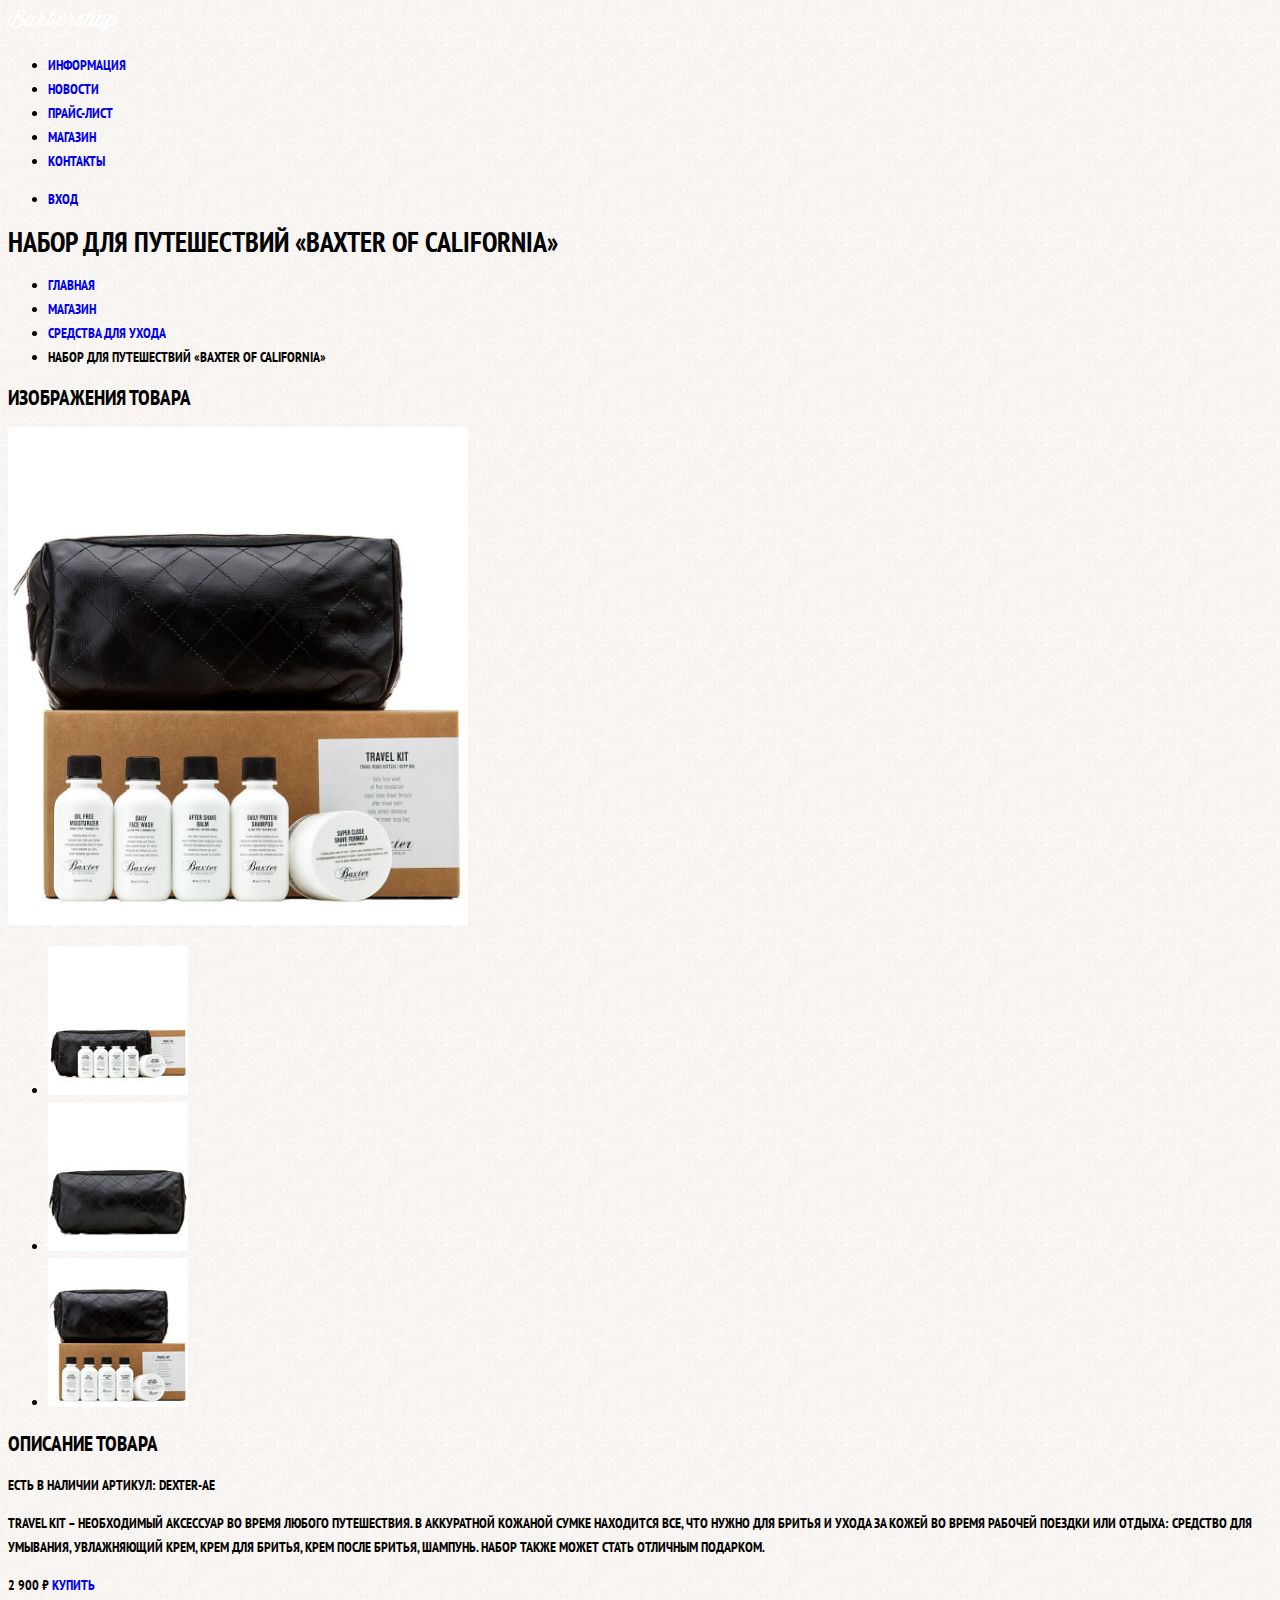
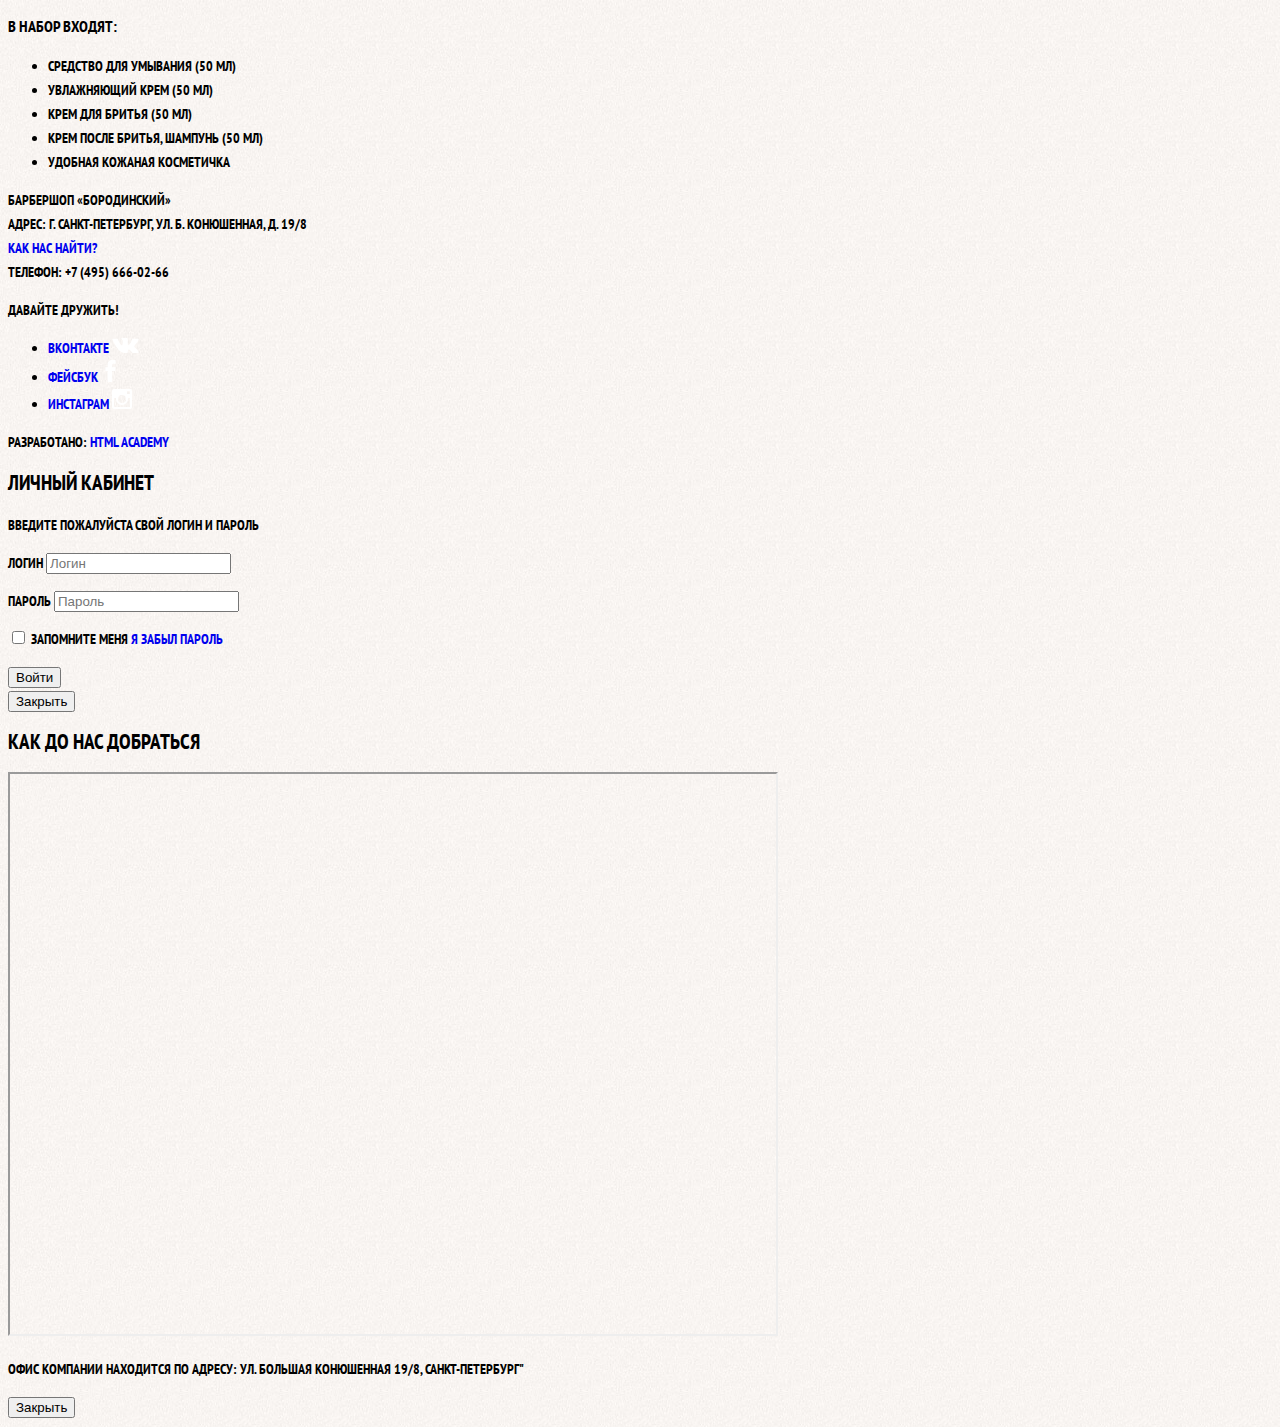
==== catalog-item.html @ 41b60dc1 "tinify" ====
<!DOCTYPE html>
<html lang="ru">

  <head>
    <meta charset="UTF-8">
    <title>Каталог товаров</title>
    <link href="https://fonts.googleapis.com/css?family=PT+Sans+Narrow:400,700&display=swap&subset=cyrillic" rel="stylesheet">
    <link rel="stylesheet" href="css/normalize.css">
    <link rel="stylesheet" href="css/style.css">
    <style>

    </style>
  </head>


  <body class="inner-page">

    <header class="header header--inner-page">
      <nav class="header__nav header__nav--inner-page">
        <a class="logo logo--inner-page" href="index.html">
          <img src="img/inner-logo.svg" width="110" height="24" alt="Логотип барбершопа 'Бородинский'">
        </a>
        <div class="nav-menu nav-menu--inner-page">
          <ul class="site-nav__list">
            <li>
              <a class="site-nav__link" href="info.html">Информация</a>
            </li>
            <li>
              <a class="site-nav__link" href="news.html">Новости</a>
            </li>
            <li>
              <a class="site-nav__link" href="price.html">Прайс-лист</a>
            </li>
            <li>
              <a class="site-nav__link site-nav__link--current" href="catalog.html">Магазин</a>
            </li>
            <li>
              <a class="site-nav__link" href="contacts.html">Контакты</a>
            </li>
          </ul>
          <ul class="user-nav__list">
            <li>	
              <a class="user-nav__link" href="#">Вход</a>
            </li>
          </ul>
        </div>
      </nav>
    </header>

    
    <main class="inner-content">
      <h1 class="inner-content__title">Набор для путешествий «Baxter of California»</h1>			
      <ul class="inner-content__breadcrumbs breadcrumbs">
        <li><a class="breadcrumbs__link" href="index.html">Главная</a></li>
        <li><a class="breadcrumbs__link" href="catalog.html">Магазин</a></li>
        <li><a class="breadcrumbs__link" href="catalog.html">Средства для ухода</a></li>
        <li class="breadcrumbs__current">Набор для путешествий «Baxter of California»</li>
      </ul>
      
      <div class="catalog-columns">
        <section class="product-photo">
          <h2 class="visually-hidden">Изображения товара</h2>
          <p class="product-photo__full">
            <img src="img/travel-kit.jpg" width="460" height="498" alt="Фото всего набора">
          </p>
          <ul class="product-photo__preview-list">
            <li class="product-photo__preview-item"><img src="img/travel-kit-1.jpg" width="140" height="149" alt="Фото всего набора"></li>
            <li class="product-photo__preview-item"><img src="img/travel-kit-2.jpg" width="140" height="149" alt="Фото кожаной косметички"></li>
            <li class="product-photo__preview-item"><img src="img/travel-kit-3.jpg" width="140" height="149" alt="Фото всего набора"></li>
          </ul>
        </section>
        
        <section class="product-info">
          <h2 class="visually-hidden">Описание товара</h2>
          <p class="product-info__availability-and-article">
            <b class="product-info__availability">Eсть в наличии</b>
            <b class="product-info__article">Артикул: dexter-ae</b>
          </p>
          <p class="product-info__text">Travel Kit – необходимый аксессуар во время любого путешествия. В аккуратной кожаной сумке находится все, что нужно для бритья и ухода за кожей во время рабочей поездки или отдыха: средство для умывания, увлажняющий крем, крем для бритья, крем после бритья, шампунь. Набор также может стать отличным подарком.</p>
          <p class="product-info__buy-info">
            <b class="product-info__price">2 900 ₽</b>
            <a class="product-info__buy-button button" href="#">Купить</a>
          </p>
          <h3 class="product-info__set-title">В набор входят:</h3>
          <ul class="product-info__set-list">
            <li class="product-info__set-item">Средство для умывания (50 мл)</li>
            <li class="product-info__set-item">Увлажняющий крем (50 мл)</li>
            <li class="product-info__set-item">Крем для бритья (50 мл)</li>
            <li class="product-info__set-item">Крем после бритья, шампунь (50 мл)</li>
            <li class="product-info__set-item">Удобная кожаная косметичка</li>
          </ul>
        </section>
      </div>
    </main>
    

    <footer class="footer footer--inner-page">
      <div class="footer__container footer__container--inner-page">
        <div class="footer-contacts">
          <p class="footer-contacts__info">
            Барбершоп «Бородинский»<br>
            Адрес: г. Санкт-Петербург, ул. Б. Конюшенная, д. 19/8<br>
            <a class="footer-contacts__map-link" href="#">Как нас найти?</a><br>
            Телефон: +7 (495) 666-02-66
          </p>
        </div>
        
        <div class="footer-social">
          <b class="footer-social__headline">Давайте дружить!</b>
          <ul class="footer-social__list">
            <li>
              <a class="footer-social__link" href="#" target="_blank">
                <span class="visually-hidden">Вконтакте</span>
                <svg xmlns="http://www.w3.org/2000/svg" width="27" height="15" viewBox="0 0 26.14 14.91"><path class="footer-social__svg-path" d="M26 13.47l-.09-.17a13.55 13.55 0 0 0-2.6-3q-.87-.83-1.1-1.12A1 1 0 0 1 22 8a10.27 10.27 0 0 1 1.22-1.78l.88-1.16q2.35-3.13 2-4L26 .94a.8.8 0 0 0-.4-.22 2.14 2.14 0 0 0-.87 0h-3.92a.51.51 0 0 0-.27 0h-.3a.6.6 0 0 0-.15.14.93.93 0 0 0-.14.24 22.22 22.22 0 0 1-1.46 3.06q-.5.84-.93 1.46a7 7 0 0 1-.71.91 4.94 4.94 0 0 1-.52.47q-.23.18-.35.15l-.23-.05a.9.9 0 0 1-.31-.33 1.49 1.49 0 0 1-.16-.53V1.6a3.14 3.14 0 0 0 0-.62 2.12 2.12 0 0 0-.14-.44.73.73 0 0 0-.28-.33 1.57 1.57 0 0 0-.46-.18A9 9 0 0 0 12.57 0a8.93 8.93 0 0 0-3.25.33 1.83 1.83 0 0 0-.52.41q-.25.3-.07.33a1.67 1.67 0 0 1 1.16.59l.08.16a2.6 2.6 0 0 1 .19.63 6.32 6.32 0 0 1 .12 1 10.59 10.59 0 0 1 0 1.7q-.07.71-.13 1.1a2.21 2.21 0 0 1-.18.64 2.69 2.69 0 0 1-.16.3l-.07.07a1 1 0 0 1-.37.07.86.86 0 0 1-.46-.19 3.27 3.27 0 0 1-.56-.52 7 7 0 0 1-.66-.93q-.37-.6-.76-1.42l-.22-.39q-.2-.38-.56-1.11t-.62-1.43A.9.9 0 0 0 5.2.9h-.07a.93.93 0 0 0-.22-.16A1.44 1.44 0 0 0 4.6.65L.87.68A1 1 0 0 0 .1.94L0 1a.44.44 0 0 0 0 .22 1.08 1.08 0 0 0 .08.37Q.9 3.53 1.86 5.31t1.66 2.87Q4.23 9.27 5 10.24t1 1.24l.37.41.34.33a8.06 8.06 0 0 0 1 .78 16.34 16.34 0 0 0 1.4.9 7.6 7.6 0 0 0 1.79.72 6.19 6.19 0 0 0 2 .22h1.57a1.08 1.08 0 0 0 .72-.3l.05-.07a.9.9 0 0 0 .1-.25 1.38 1.38 0 0 0 0-.37 4.48 4.48 0 0 1 .09-1.05 2.77 2.77 0 0 1 .23-.71 1.74 1.74 0 0 1 .29-.4 1.19 1.19 0 0 1 .23-.2h.11a.86.86 0 0 1 .77.21 4.52 4.52 0 0 1 .83.79q.39.47.93 1.05a6.41 6.41 0 0 0 1 .87l.27.16a3.31 3.31 0 0 0 .71.3 1.53 1.53 0 0 0 .76.07l3.48-.05a1.58 1.58 0 0 0 .8-.17.68.68 0 0 0 .34-.37 1.06 1.06 0 0 0 0-.46 1.71 1.71 0 0 0-.1-.36z" fill="#fff"/></svg>
              </a>
            </li>
            <li>
              <a class="footer-social__link" href="#" target="_blank">
                <span class="visually-hidden">Фейсбук</span>
                <svg xmlns="http://www.w3.org/2000/svg" width="19" height="22" viewBox="0 0 10.15 21.74"><path class="footer-social__svg-path" d="M3.34 1.12A4.77 4.77 0 0 1 6.53 0h3.61v3.81H7.81a1.07 1.07 0 0 0-1.09.83v2.55h3.42c-.08 1.23-.24 2.45-.41 3.67h-3v10.87H2.21V10.86H0V7.21h2.19V3.66a3.83 3.83 0 0 1 1.15-2.54z" fill="#fff"/></svg>
              </a>
            </li>
            <li>
              <a class="footer-social__link" href="#" target="_blank">
                <span class="visually-hidden">Инстаграм</span>
                <svg xmlns="http://www.w3.org/2000/svg" width="20" height="20" viewBox="0 0 20 20"><path class="footer-social__svg-path" d="M18 0H2a2 2 0 0 0-2 2v16a2 2 0 0 0 2 2h16a2 2 0 0 0 2-2V2a2 2 0 0 0-2-2zm-8 6a4 4 0 1 1-4 4 4 4 0 0 1 4-4zM2.5 18a.47.47 0 0 1-.5-.5V9h2.1a3.4 3.4 0 0 0-.1 1 6 6 0 1 0 12 0 3.4 3.4 0 0 0-.1-1H18v8.5a.47.47 0 0 1-.5.5zM18 4.5a.47.47 0 0 1-.5.5h-2a.47.47 0 0 1-.5-.5v-2a.47.47 0 0 1 .5-.5h2a.47.47 0 0 1 .5.5z" fill="#fff"/></svg>
              </a>
            </li>
          </ul>
        </div>
        
        <div class="footer-copyright">
          <b class="footer-copyright__headline">Разработано:</b>
          <a class="button footer-copyright__button" href="https://htmlacademy.ru" target="_blank">HTML Academy</a>
        </div>
      </div>
    </footer>


    <section class="modal login">
      <h2 class="login__title">Личный кабинет</h2>
      <p class="login__tip">Введите пожалуйста свой логин и пароль</p>
      <form class="login__form" action="https://echo.htmlacademy.ru" method="post">
        <p class="login__area">
          <label class="visually-hidden" for="user-login">Логин</label> 
          <input class="login__input-user login__icon-user" id="user-login" type="text" name="login" placeholder="Логин">
        </p>
        <p class="login__area">
          <label class="visually-hidden" for="user-password">Пароль</label> 
          <input class="login__input-password login__icon-password" id="user-password" type="password" name="password" placeholder="Пароль">
        </p>
        <p class="login__storage">
          <label class="login__storage-label">
            <input class="visually-hidden login__hidden-checkbox" type="checkbox" name="remember">
            <span class="login__shown-checkbox"></span>
            Запомните меня
          </label>
          <a class="login__restore-link" href="#">Я забыл пароль</a>
        </p>
        <button class="button login__enter-button" type="submit">Войти</button>
      </form>
      <button class="login__close-button" type="button">Закрыть</button>
    </section>


    <section class="modal map">
      <h2 class="visually-hidden">Как до нас добраться</h2>

      <iframe src="https://yandex.ru/map-widget/v1/-/CKAnVVzB" width="766" height="560" frameborder="1" allowfullscreen="true"></iframe>

			<p class="visually-hidden">Офис компании находится по адресу: ул. Большая Конюшенная 19/8, Санкт-Петербург"</p>
      <button class="map__close-button" type="button">Закрыть</button>
    </section>
    
    <div class="modal__overlay"></div>


    <script src="blocks/header/login/login.js"></script>
    <script src="blocks/footer/map/map.js"></script>

  </body>  
  
</html>
---- css/style.css ----
@import url(../blocks/visually-hidden/visually-hidden.css);
@import url(../blocks/button/button.css);
@import url(../blocks/header/header.css);
@import url(../blocks/main-content/main-content.css);
@import url(../blocks/inner-content/inner-content.css);
@import url(../blocks/footer/footer.css);
@import url(../blocks/modal/modal.css);


/*common properties*/

* {
	/* outline: 1px dashed red; */
}

body {
	font-family: "PT Sans Narrow", "Arial Narrow", sans-serif;
	font-size: 14px;
	line-height: 24px;
	font-weight: 700;
	text-transform: uppercase;
	color: #ffffff;

	background-color: #000000;
	background-image: url("../img/main-background.jpg");
	background-position: center top;
	background-repeat: no-repeat;
}

.inner-page {
	color: #000000;

	background-color: #f9f6f3;
	background-image: url("../img/light-background.jpg");
	background-position: 0 0;
	background-repeat: repeat;
}

a {
	text-decoration: none;
}
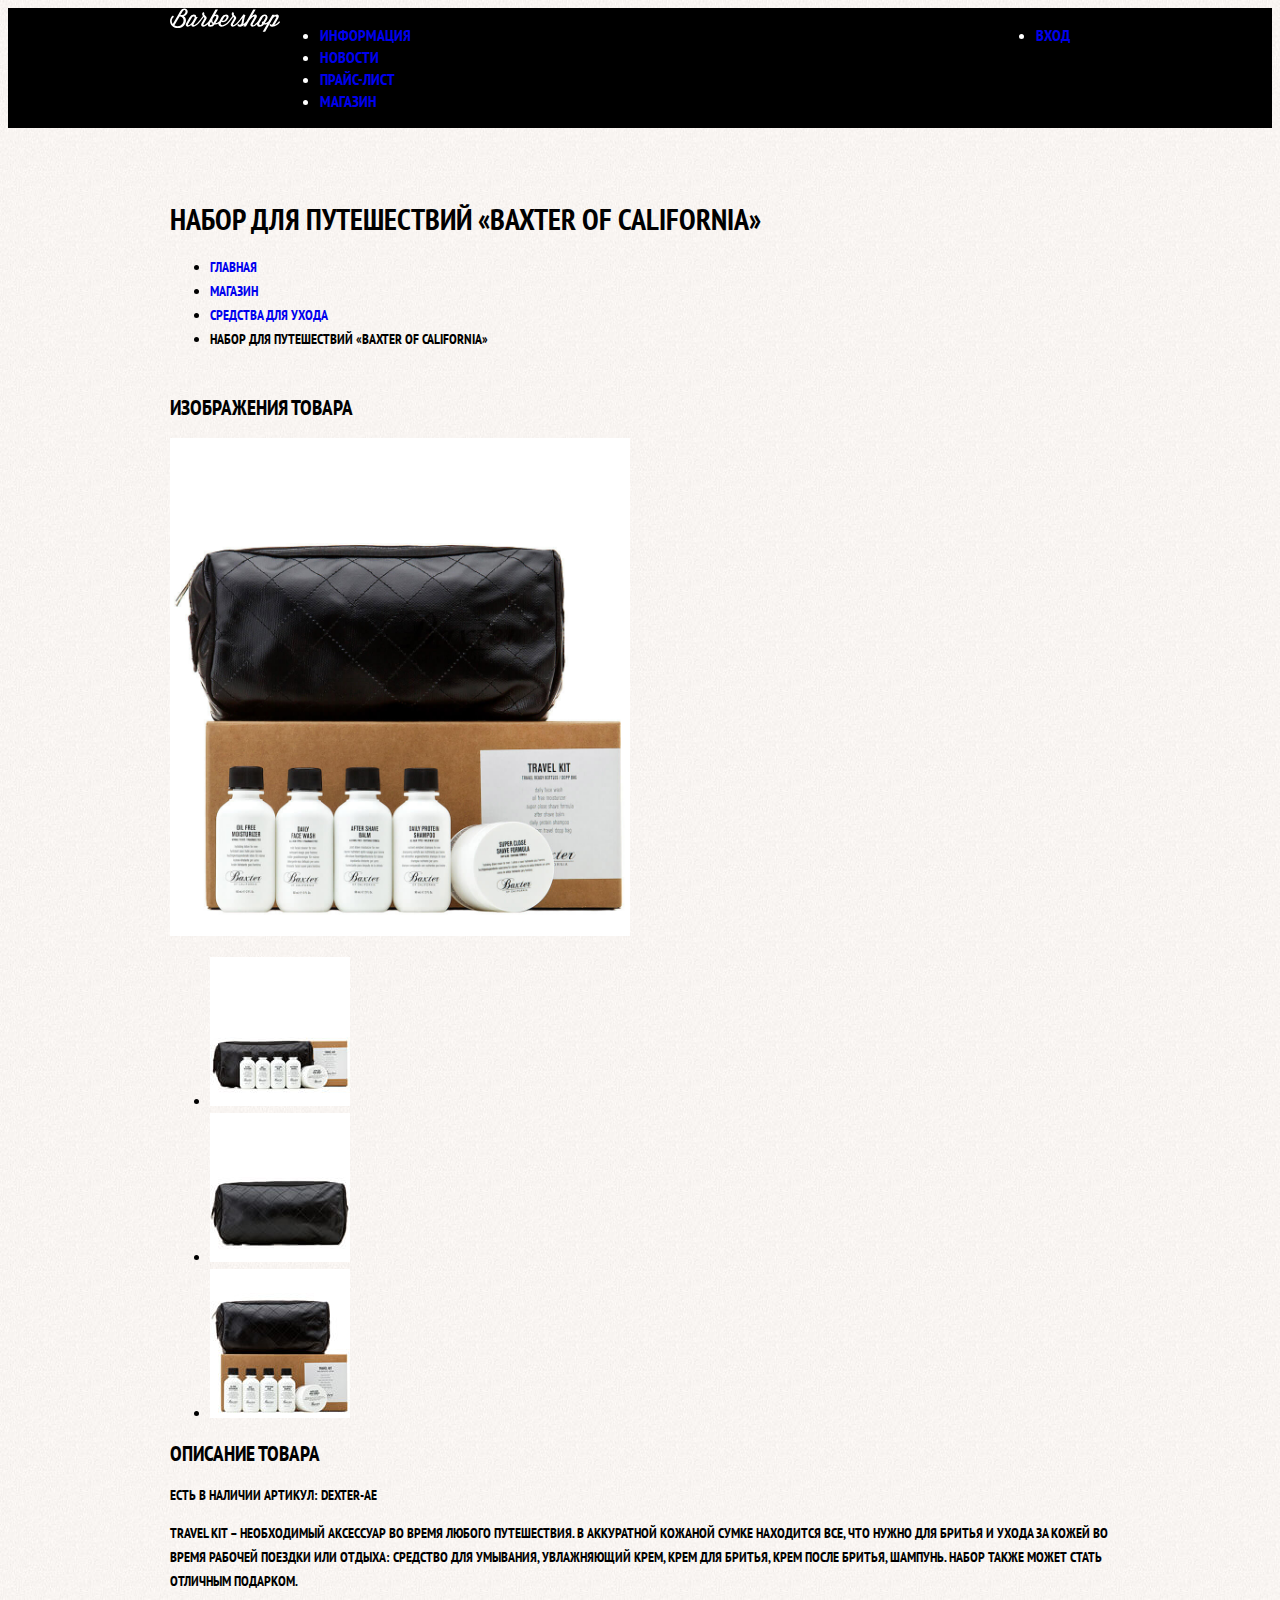
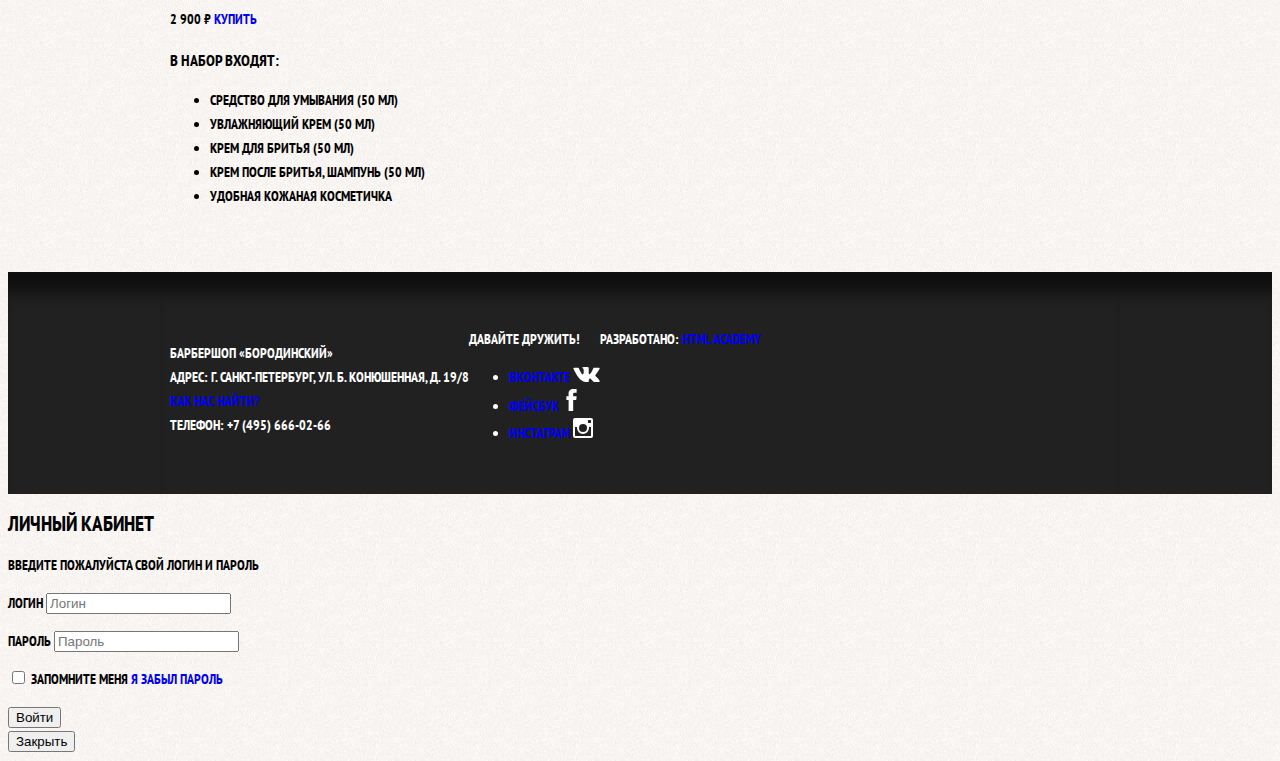
==== commit bd2efa0f: "Добавление ключевых слов и фавиконки" ====
--- a/catalog-item.html
+++ b/catalog-item.html
@@ -4,7 +4,10 @@
   <head>
     <meta charset="UTF-8">
     <title>Каталог товаров</title>
+    <meta name="description" content="Набор для путеществий Baxter of California включает крем для ухода за кожей, кожную косметику, средство для бритья и шампунь для волос">
+    <meta name="keywords" content="Набор для путеществий, Baxter of California, набор Baxter of California, Baxter, шампунь, крем после бритья, мужская косметика, шампунь, косметика, увлажняющий крем">
     <link href="https://fonts.googleapis.com/css?family=PT+Sans+Narrow:400,700&display=swap&subset=cyrillic" rel="stylesheet">
+    <link rel="icon" href="img/favicon.ico" type="image/ico">
     <link rel="stylesheet" href="css/normalize.css">
     <link rel="stylesheet" href="css/style.css">
     <style>
@@ -34,9 +37,9 @@
             <li>
               <a class="site-nav__link site-nav__link--current" href="catalog.html">Магазин</a>
             </li>
-            <li>
+            <!-- <li>
               <a class="site-nav__link" href="contacts.html">Контакты</a>
-            </li>
+            </li> -->
           </ul>
           <ul class="user-nav__list">
             <li>	
@@ -101,7 +104,7 @@
             Барбершоп «Бородинский»<br>
             Адрес: г. Санкт-Петербург, ул. Б. Конюшенная, д. 19/8<br>
             <a class="footer-contacts__map-link" href="#">Как нас найти?</a><br>
-            Телефон: +7 (495) 666-02-66
+						<a class="footer-contacts__phone">Телефон: +7 (495) 666-02-66</a>
           </p>
         </div>
         
@@ -166,7 +169,7 @@
     <section class="modal map">
       <h2 class="visually-hidden">Как до нас добраться</h2>
 
-      <iframe src="https://yandex.ru/map-widget/v1/-/CKAnVVzB" width="766" height="560" frameborder="1" allowfullscreen="true"></iframe>
+			<iframe class="map__iframe" src="https://yandex.ru/map-widget/v1/-/CKAnVVzB" width="766" height="560" allowfullscreen=""></iframe>
 
 			<p class="visually-hidden">Офис компании находится по адресу: ул. Большая Конюшенная 19/8, Санкт-Петербург"</p>
       <button class="map__close-button" type="button">Закрыть</button>
@@ -175,8 +178,8 @@
     <div class="modal__overlay"></div>
 
 
-    <script src="blocks/header/login/login.js"></script>
-    <script src="blocks/footer/map/map.js"></script>
+		<script src="js/login.js"></script>
+		<script src="js/footer-map.js"></script>
 
   </body>  
   
--- a/css/style.css
+++ b/css/style.css
@@ -10,9 +10,9 @@
 
 /*common properties*/
 
-* {
-	/* outline: 1px dashed red; */
-}
+/* * {
+	outline: 1px dashed red;
+} */
 
 body {
 	font-family: "PT Sans Narrow", "Arial Narrow", sans-serif;
